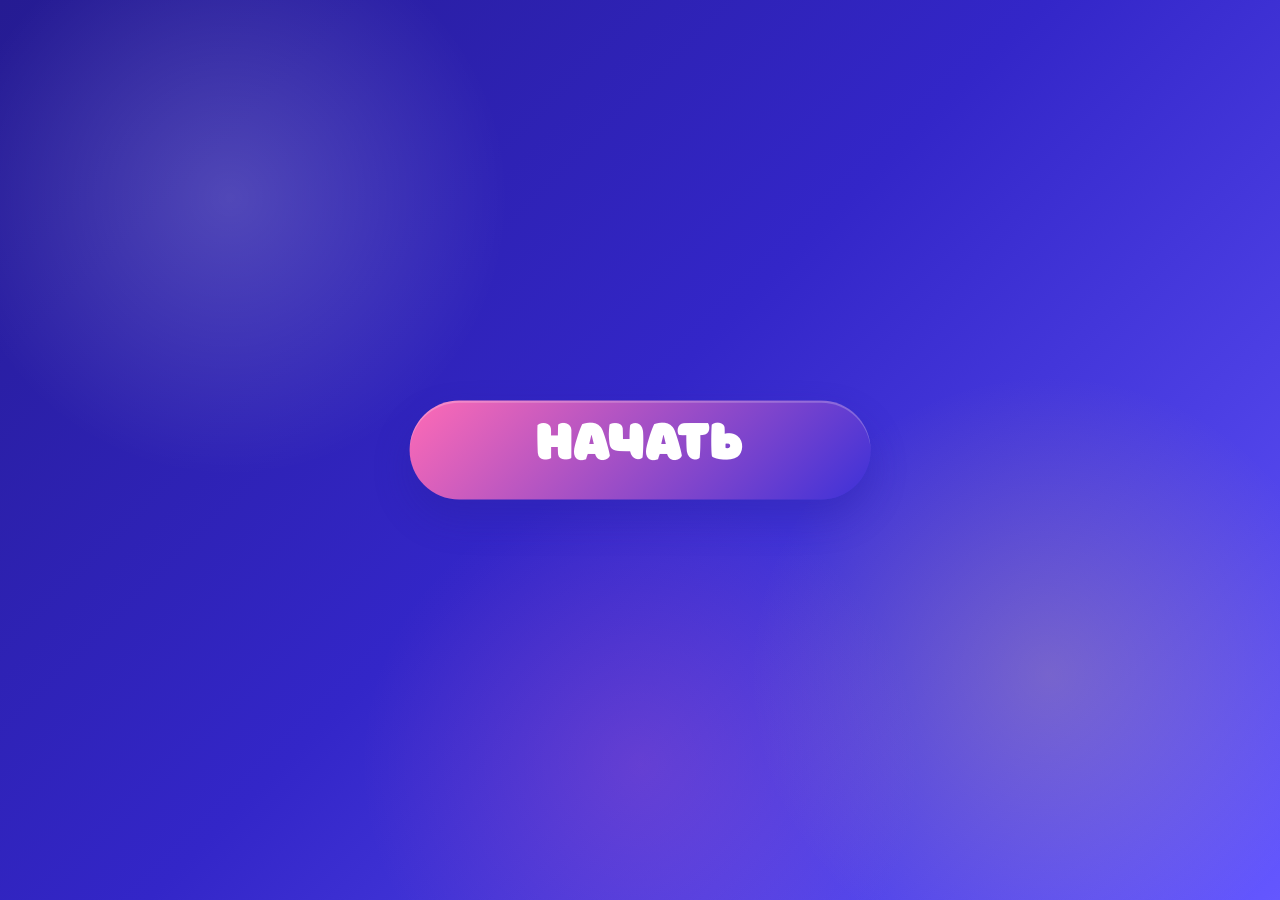
==== games/game1/index.html @ 9e9d815d "V 1.5" ====
<!doctype html>
<html lang="ru">

<head>
  <meta charset="UTF-8" />
  <meta name="viewport" content="width=device-width, initial-scale=1.0, maximum-scale=1.0, user-scalable=no" />
  <title>Лопа — Составь слово</title>
  <link rel="stylesheet" href="style.css?v=2" />
</head>

<body>
  <main class="game-root" id="gameRoot">
    <section class="start-screen screen screen--active" id="startScreen" aria-label="Начало игры">
      <button class="start-btn" id="startBtn" type="button">Начать</button>
    </section>

    <section class="novel-screen screen" id="novelScreen" aria-label="Предыстория игры">
      <button class="novel-frame" id="novelFrame" type="button" aria-label="Следующий кадр истории">
        <picture>
          <source id="novelSource" srcset="" media="(orientation: portrait)" />
          <img id="novelImage" src="" alt="Кадр истории" />
        </picture>

        <span class="novel-counter" id="novelCounter">1</span>
        <span class="novel-hint">Нажми, чтобы продолжить</span>
      </button>
    </section>

    <section class="game-screen screen" id="gameScreen" aria-label="Игровое поле">
      <div class="game-bg-shape game-bg-shape--one"></div>
      <div class="game-bg-shape game-bg-shape--two"></div>

      <header class="game-header">
        <div>
          <p class="eyebrow">Игра 1</p>
          <h1>Составь слово</h1>
        </div>

        <div class="level-pill" id="levelPill">1/5</div>
      </header>

      <div class="word-board" id="wordsContainer" aria-label="Слово с пропусками"></div>

      <div class="letters-board" id="lettersContainer" aria-label="Буквы для выбора"></div>

      <div class="paint-panel" id="paintPanel" aria-hidden="true">
        <button class="paint-tool" id="redPaint" type="button" aria-label="Красная кисть">🖌️</button>
      </div>

      <div class="controls">
        <button class="game-btn game-btn--ghost" id="resetBtn" type="button">Сбросить</button>
      </div>

      <div class="finish-card" id="finishCard" aria-hidden="true">
        <div class="finish-card__icon">🏆</div>
        <h2>Готово!</h2>
        <p id="finishText">Ты помог словам вернуть буквы.</p>
        <button class="game-btn game-btn--primary" id="restartBtn" type="button">Заново</button>
      </div>
    </section>

    <div class="success-pop" id="successPop" aria-hidden="true">
      <img id="successPopImage" src="../success_img/1.png" alt="" />
    </div>

    <div class="toast-container" id="toastContainer" aria-live="polite" aria-atomic="true"></div>
  </main>

  <script src="game.js?v=11"></script>
</body>

</html>
---- games/game1/style.css ----
:root {
    --site-blue: #29209d;
    --site-blue-2: #3d31d8;
    --site-pink: #ff6bb5;
    --site-yellow: #ffd86b;
    --site-green: #4ad39b;
    --site-red: #ff5b6e;

    --ink: #19154f;
    --muted: #706ca8;
    --card: rgba(255, 255, 255, 0.94);
    --card-soft: rgba(255, 255, 255, 0.78);

    --shadow: 0 2.2vh 5vh rgba(16, 10, 80, 0.22);
    --radius-xl: 3vh;
    --radius-lg: 2.2vh;
}

@font-face {
    font-family: "Borsok";
    src: url("../../assets/fonts/boorsok.otf") format("opentype");
    font-weight: 400;
    font-style: normal;
    font-display: swap;
}

* {
    box-sizing: border-box;
    -webkit-tap-highlight-color: transparent;
}

html,
body {
    width: 100%;
    height: 100%;
    margin: 0;
    overflow: hidden;
    overscroll-behavior: none;
    touch-action: none;
}

body {
    font-family: Arial, Helvetica, sans-serif;
    color: var(--ink);
    background:
        radial-gradient(circle at 10% 10%, rgba(255, 216, 107, 0.42), transparent 28%),
        radial-gradient(circle at 85% 18%, rgba(255, 107, 181, 0.34), transparent 30%),
        radial-gradient(circle at 70% 90%, rgba(74, 211, 155, 0.28), transparent 32%),
        linear-gradient(135deg, #251b92 0%, #3326c8 48%, #6457ff 100%);
}

button,
h1,
h2,
h3,
.game-header h1,
.start-btn,
.game-btn,
.level-pill,
.eyebrow,
.char,
.letter,
.toast {
    font-family: "Borsok", Arial, Helvetica, sans-serif;
}

button {
    font: inherit;
}

.game-root {
    position: relative;
    width: 100vw;
    height: 100vh;
    overflow: hidden;
}

.screen {
    position: absolute;
    inset: 0;
    width: 100%;
    height: 100%;
    overflow: hidden;
    opacity: 0;
    pointer-events: none;
    transform: scale(1.01);
    transition: opacity 0.22s ease, transform 0.22s ease;
}

.screen--active {
    opacity: 1;
    pointer-events: auto;
    transform: scale(1);
}

.start-screen {
    background:
        radial-gradient(circle at 18% 22%, rgba(255, 255, 255, 0.18), transparent 22%),
        radial-gradient(circle at 82% 75%, rgba(255, 216, 107, 0.22), transparent 24%),
        radial-gradient(circle at 50% 85%, rgba(255, 107, 181, 0.18), transparent 28%),
        linear-gradient(135deg, #251b92 0%, #3326c8 48%, #6457ff 100%);
}

.start-btn {
    position: absolute;
    left: 50%;
    top: 50%;

    width: clamp(260px, 36%, 560px);
    min-height: clamp(72px, 11vh, 120px);

    transform: translate(-50%, -50%);

    border: 0;
    border-radius: 999px;

    color: #fff;
    background: linear-gradient(135deg, var(--site-pink), var(--site-blue-2));
    box-shadow:
        0 2vh 4vh rgba(41, 32, 157, 0.32),
        inset 0 0.25vh 0 rgba(255, 255, 255, 0.22);

    font-size: clamp(32px, 4.2vw, 68px);
    font-weight: 400;
    line-height: 1;

    cursor: pointer;
    user-select: none;

    transition:
        transform 0.18s ease,
        box-shadow 0.18s ease;
}

.start-btn:active {
    transform: translate(-50%, -50%) scale(0.96);
    box-shadow:
        0 1.2vh 2.6vh rgba(41, 32, 157, 0.28),
        inset 0 0.25vh 0 rgba(255, 255, 255, 0.2);
}

.game-btn {
    min-height: clamp(56px, 7.2vh, 92px);
    padding: 1.4vh 2.8vw;

    border: 0;
    border-radius: 999px;

    cursor: pointer;
    user-select: none;

    font-size: clamp(18px, 2.1vw, 28px);
    font-weight: 400;
    line-height: 1;

    transition:
        transform 0.18s ease,
        box-shadow 0.18s ease,
        opacity 0.18s ease;
}

.game-btn:active {
    transform: scale(0.97);
}

.game-btn:disabled {
    opacity: 0.55;
    cursor: not-allowed;
}

.game-btn--primary {
    color: #fff;
    background: linear-gradient(135deg, var(--site-pink), var(--site-blue-2));
    box-shadow: 0 1.2vh 2.4vh rgba(41, 32, 157, 0.28);
}

.game-btn--ghost {
    color: var(--site-blue);
    background: rgba(255, 255, 255, 0.9);
    border: 0.22vh solid rgba(41, 32, 157, 0.12);
    box-shadow: 0 1.1vh 2.5vh rgba(41, 32, 157, 0.14);
}

.novel-screen {
    background: #100a3d;
}

.novel-frame {
    position: absolute;
    inset: 0;

    width: 100%;
    height: 100%;

    padding: 0;
    border: 0;

    background: #100a3d;
    cursor: pointer;
    overflow: hidden;
}

.novel-frame picture,
.novel-frame img {
    display: block;
    width: 100%;
    height: 100%;
}

.novel-frame img {
    object-fit: cover;
    user-select: none;
}

.novel-counter {
    position: absolute;
    right: 3%;
    top: 3%;

    padding: 1vh 1.6vw;
    border-radius: 999px;

    color: #fff;
    background: rgba(10, 7, 48, 0.54);

    font-size: clamp(13px, 1.8vw, 17px);
    font-weight: 900;

    backdrop-filter: blur(10px);
}

.novel-hint {
    position: absolute;
    left: 50%;
    bottom: 4%;
    transform: translateX(-50%);

    width: auto;
    max-width: 88%;
    padding: 1.3vh 2.5vw;
    border-radius: 999px;

    color: #fff;
    background: rgba(10, 7, 48, 0.56);

    font-size: clamp(14px, 2vw, 20px);
    font-weight: 900;
    white-space: nowrap;

    backdrop-filter: blur(10px);
}

.game-screen {
    background:
        radial-gradient(circle at 8% 12%, rgba(255, 216, 107, 0.45), transparent 20%),
        radial-gradient(circle at 90% 18%, rgba(255, 107, 181, 0.34), transparent 22%),
        linear-gradient(135deg, #f6f3ff 0%, #edeaff 42%, #fff7dd 100%);
}

.game-bg-shape {
    position: absolute;
    border-radius: 999px;
    filter: blur(0.1vh);
    opacity: 0.72;
    pointer-events: none;
}

.game-bg-shape--one {
    left: -8%;
    bottom: -16%;
    width: 34%;
    aspect-ratio: 1;
    background: rgba(41, 32, 157, 0.12);
}

.game-bg-shape--two {
    right: -9%;
    top: -12%;
    width: 28%;
    aspect-ratio: 1;
    background: rgba(255, 107, 181, 0.18);
}

.game-header {
    position: absolute;
    left: 4%;
    top: 3%;

    width: 92%;
    height: 10%;

    display: flex;
    align-items: center;
    justify-content: space-between;
    gap: 2%;

    z-index: 2;
}

.eyebrow {
    margin: 0 0 0.4vh;

    color: var(--site-pink);
    font-size: clamp(11px, 1.4vw, 15px);
    font-weight: 400;
    letter-spacing: 0.08em;
    text-transform: uppercase;
}

.game-header h1 {
    margin: 0;

    color: var(--site-blue);
    font-size: clamp(25px, 4.7vw, 50px);
    font-weight: 400;
    line-height: 1;
}

.level-pill {
    padding: 1.2vh 2.2vw;
    border-radius: 999px;

    color: var(--site-blue);
    background: var(--card);
    box-shadow: 0 1vh 2.4vh rgba(41, 32, 157, 0.13);

    font-size: clamp(16px, 2.3vw, 24px);
    font-weight: 400;
    line-height: 1;
    white-space: nowrap;
}

.word-board {
    position: absolute;
    left: 5%;
    top: 18%;

    width: 90%;
    height: 27%;

    border-radius: var(--radius-xl);
    background: rgba(255, 255, 255, 0.94);
    box-shadow: var(--shadow);

    display: flex;
    align-items: center;
    justify-content: center;

    z-index: 2;
}

.word {
    width: 94%;
    height: 78%;

    display: flex;
    align-items: center;
    justify-content: center;
    gap: 1.4%;
}

.char {
    width: 15%;
    max-width: 14vh;
    height: 78%;

    border-radius: 2.2vh;

    display: flex;
    align-items: center;
    justify-content: center;

    color: var(--ink);
    background: rgba(41, 32, 157, 0.07);

    font-size: clamp(34px, 7vw, 78px);
    font-weight: 400;
    line-height: 1;

    user-select: none;

    transition:
        transform 0.16s ease,
        background 0.16s ease,
        box-shadow 0.16s ease,
        color 0.16s ease;
}

.static {
    background: transparent;
}

.placeholder {
    color: rgba(41, 32, 157, 0.34);
    border: 0.4vh dashed rgba(41, 32, 157, 0.28);
    background: rgba(255, 255, 255, 0.72);
}

.placeholder.drop-target {
    transform: scale(1.05);
    background: rgba(255, 216, 107, 0.54);
    box-shadow: 0 0 0 0.7vh rgba(255, 216, 107, 0.2);
}

.filled {
    color: var(--site-blue);
    background: rgba(255, 216, 107, 0.38);
    border: 0.28vh solid rgba(255, 216, 107, 0.88);
}

.char.error {
    color: #fff;
    background: var(--site-red);
    animation: shake 0.34s ease;
}

.red-vowel {
    color: #ff213d !important;
    background: rgba(255, 91, 110, 0.14);
    box-shadow: 0 0 0 0.65vh rgba(255, 91, 110, 0.13);
}

.letters-board {
    position: absolute;
    left: 5%;
    top: 50%;

    width: 90%;
    height: 25%;

    padding: 2vh 5%;

    border-radius: var(--radius-xl);
    background: rgba(41, 32, 157, 0.1);
    border: 0.22vh solid rgba(41, 32, 157, 0.08);

    display: flex;
    flex-wrap: wrap;
    align-items: center;
    align-content: center;
    justify-content: center;

    gap: 2vh 5%;

    z-index: 2;
}

.letter {
    flex: 0 0 auto;

    width: clamp(72px, 9vh, 96px);
    height: clamp(72px, 9vh, 96px);

    padding: 0;
    margin: 0;

    border: 0;
    border-radius: 50%;

    color: #fff;
    background: linear-gradient(135deg, var(--site-blue-2), var(--site-pink));
    box-shadow: 0 1.2vh 2.5vh rgba(41, 32, 157, 0.28);

    display: flex;
    align-items: center;
    justify-content: center;

    font-size: clamp(38px, 5vh, 58px);
    font-weight: 400;
    line-height: 1;

    cursor: grab;
    user-select: none;
    touch-action: none;

    appearance: none;
    -webkit-appearance: none;
}

.letter.is-hidden {
    visibility: hidden;
    pointer-events: none;
}

.letter.is-dragging,
.paint-tool.is-dragging {
    opacity: 0.45;
}

.paint-panel {
    position: absolute;
    left: 8%;
    top: 80%;

    width: 9vh;
    height: 9vh;

    padding: 0;
    border-radius: 50%;
    background: transparent;
    box-shadow: none;

    display: flex;
    align-items: center;
    justify-content: center;

    z-index: 3;

    opacity: 0;
    transform: scale(0.6);
    pointer-events: none;

    transition:
        opacity 0.22s ease,
        transform 0.22s ease;
}

.paint-panel.is-active {
    opacity: 1;
    transform: scale(1);
    pointer-events: auto;
}

.paint-panel.is-active::before {
    content: "";
    position: absolute;
    inset: -0.9vh;
    border-radius: 50%;

    background: rgba(255, 91, 110, 0.18);
    box-shadow:
        0 0 0 0 rgba(255, 91, 110, 0.38),
        0 0 2.6vh rgba(255, 91, 110, 0.42),
        0 0 4.6vh rgba(255, 216, 107, 0.28);

    pointer-events: none;
    animation: paintPulseHalo 1.25s ease-in-out infinite;
}

.paint-panel.is-active .paint-tool {
    animation: paintToolPulse 1.25s ease-in-out infinite;
    box-shadow:
        0 1.2vh 2.6vh rgba(255, 91, 110, 0.28),
        0 0 0.9vh rgba(255, 91, 110, 0.42),
        0 0 2.4vh rgba(255, 216, 107, 0.42);
}

.paint-panel.is-active .paint-tool.is-dragging {
    animation: none;
}

.paint-tool {
    width: 100%;
    height: 100%;

    min-width: 0;
    min-height: 0;

    padding: 0;
    margin: 0;

    border: 0;
    outline: none;
    border-radius: 50%;

    appearance: none;
    -webkit-appearance: none;

    background: linear-gradient(135deg, #fff, #ffe5eb);
    box-shadow: 0 1.2vh 2.6vh rgba(255, 91, 110, 0.28);

    display: flex;
    align-items: center;
    justify-content: center;

    font-size: 5.2vh;
    line-height: 1;

    cursor: grab;
    touch-action: none;
    user-select: none;
}

.paint-tool:disabled {
    opacity: 0.4;
    cursor: not-allowed;
}

.paint-tool.game-btn {
    width: 9vh;
    min-width: 0;
    min-height: 0;
    padding: 0;
}

.controls {
    position: absolute;
    right: 6%;
    top: 81%;

    width: clamp(240px, 28%, 420px);
    height: auto;

    display: flex;
    align-items: center;
    justify-content: flex-end;

    z-index: 2;
}

.controls .game-btn {
    width: 100%;
    max-width: none;
    min-height: clamp(56px, 7vh, 86px);

    padding: 1.2vh 2.6vw;

    font-size: clamp(18px, 1.8vw, 26px);
}

.finish-card {
    position: absolute;
    left: 50%;
    top: 50%;

    width: min(72%, 68vh);

    transform: translate(-50%, -50%) scale(0.94);

    padding: 4vh 4vw;
    border-radius: var(--radius-xl);

    background: var(--card);
    box-shadow: 0 3vh 8vh rgba(41, 32, 157, 0.28);

    text-align: center;

    z-index: 5;

    opacity: 0;
    pointer-events: none;

    transition:
        opacity 0.2s ease,
        transform 0.2s ease;
}

.finish-card.is-visible {
    opacity: 1;
    pointer-events: auto;
    transform: translate(-50%, -50%) scale(1);
}

.finish-card__icon {
    font-size: clamp(48px, 8vw, 90px);
}

.finish-card h2 {
    margin: 1vh 0;

    color: var(--site-blue);
    font-size: clamp(30px, 5vw, 52px);
    font-weight: 400;
}

.finish-card p {
    width: 88%;
    margin: 0 auto 2.4vh;

    color: var(--muted);
    font-size: clamp(18px, 2.5vw, 26px);
    line-height: 1.25;
    font-weight: 800;
}

.finish-card .game-btn {
    width: clamp(220px, 42%, 420px);
    min-height: clamp(58px, 8vh, 92px);
}

.success-pop {
    position: fixed;
    left: 50%;
    top: 50%;

    width: min(42vw, 34vh);
    aspect-ratio: 1 / 1;

    z-index: 9000;

    opacity: 0;
    pointer-events: none;

    transform: translate(-50%, -50%) scale(0.45) rotate(-8deg);
}

.success-pop img {
    width: 100%;
    height: 100%;
    object-fit: contain;
    display: block;

    filter: drop-shadow(0 2vh 3vh rgba(41, 32, 157, 0.28));
}

.success-pop.is-visible {
    animation: successPop 1.1s ease both;
}

.drag-ghost {
    position: fixed;
    left: 0;
    top: 0;

    z-index: 9998;

    width: 10vh;
    height: 10vh;

    border-radius: 50%;

    display: flex;
    align-items: center;
    justify-content: center;

    color: #fff;
    background: linear-gradient(135deg, var(--site-blue-2), var(--site-pink));
    box-shadow: 0 1.4vh 3vh rgba(41, 32, 157, 0.26);

    font-family: "Borsok", Arial, Helvetica, sans-serif;
    font-size: clamp(32px, 5vw, 62px);
    font-weight: 400;
    line-height: 1;

    pointer-events: none;
    transform: translate(-50%, -50%);
}

.drag-ghost--paint {
    background: linear-gradient(135deg, #fff, #ffe5eb);
    color: var(--site-red);
}

.toast-container {
    position: fixed;
    right: 2.2%;
    top: 2.4%;

    z-index: 10000;

    width: min(42%, 440px);

    display: flex;
    flex-direction: column;
    align-items: flex-end;
    gap: 1vh;

    pointer-events: none;
}

.toast {
    max-width: 100%;
    padding: 1.6vh 2vw;

    border-radius: 2vh;

    color: var(--site-blue);
    background: rgba(255, 255, 255, 0.96);
    border: 0.18vh solid rgba(41, 32, 157, 0.1);
    box-shadow: 0 1.4vh 3.2vh rgba(16, 10, 80, 0.18);

    font-size: clamp(15px, 1.9vw, 19px);
    line-height: 1.25;
    font-weight: 400;

    opacity: 0;
    transform: translateY(-1.2vh) scale(0.96);

    transition:
        opacity 0.22s ease,
        transform 0.22s ease;
}

.toast.is-visible {
    opacity: 1;
    transform: translateY(0) scale(1);
}

.toast--error {
    color: #b42318;
    background: #fff2f2;
    border-color: rgba(180, 35, 24, 0.16);
}

@keyframes successPop {
    0% {
        opacity: 0;
        transform: translate(-50%, -50%) scale(0.35) rotate(-10deg);
    }

    18% {
        opacity: 1;
        transform: translate(-50%, -50%) scale(1.12) rotate(4deg);
    }

    38% {
        opacity: 1;
        transform: translate(-50%, -50%) scale(1) rotate(0deg);
    }

    78% {
        opacity: 1;
        transform: translate(-50%, -50%) scale(1) rotate(0deg);
    }

    100% {
        opacity: 0;
        transform: translate(-50%, -50%) scale(0.8) rotate(0deg);
    }
}

@keyframes shake {

    0%,
    100% {
        transform: translateX(0);
    }

    25% {
        transform: translateX(-0.8vh);
    }

    50% {
        transform: translateX(0.8vh);
    }

    75% {
        transform: translateX(-0.5vh);
    }
}

@keyframes paintToolPulse {

    0%,
    100% {
        transform: scale(1);
    }

    50% {
        transform: scale(1.1);
    }
}

@keyframes paintPulseHalo {

    0%,
    100% {
        opacity: 0.62;
        transform: scale(0.94);
        box-shadow:
            0 0 0 0 rgba(255, 91, 110, 0.38),
            0 0 2.6vh rgba(255, 91, 110, 0.42),
            0 0 4.6vh rgba(255, 216, 107, 0.28);
    }

    50% {
        opacity: 1;
        transform: scale(1.14);
        box-shadow:
            0 0 0 1.2vh rgba(255, 91, 110, 0),
            0 0 3.6vh rgba(255, 91, 110, 0.56),
            0 0 6vh rgba(255, 216, 107, 0.42);
    }
}

@media (orientation: portrait) {
    .start-btn {
        width: 78%;
        min-height: clamp(72px, 10vh, 108px);
        font-size: clamp(36px, 11vw, 72px);
    }

    .game-header {
        top: 2%;
        height: 8%;
    }

    .eyebrow {
        font-size: clamp(11px, 3vw, 14px);
    }

    .game-header h1 {
        font-size: clamp(26px, 7vw, 42px);
    }

    .level-pill {
        padding: 1vh 4vw;
        font-size: clamp(18px, 4.5vw, 24px);
    }

    .word-board {
        left: 5%;
        top: 15%;
        width: 90%;
        height: 27%;
    }

    .word {
        width: 96%;
        height: 78%;
        gap: 1.5%;
    }

    .char {
        width: 17%;
        height: 76%;
        font-size: clamp(44px, 12vw, 76px);
    }

    .letters-board {
        left: 5%;
        top: 48%;

        width: 90%;
        height: 28%;

        padding: 2vh 5%;

        gap: 2vh 6%;
    }

    .letter {
        flex: 0 0 auto;

        width: clamp(72px, 10vh, 102px);
        height: clamp(72px, 10vh, 102px);

        font-size: clamp(38px, 5.6vh, 64px);
    }

    .paint-panel {
        left: 7%;
        top: 82%;

        width: 10vh;
        height: 10vh;
    }

    .paint-tool {
        font-size: 5.8vh;
    }

    .controls {
        left: 36%;
        right: auto;
        top: 82%;

        width: 58%;
        height: auto;
    }

    .success-pop {
        width: min(76vw, 34vh);
    }

    .controls .game-btn {
        width: 100%;
        max-width: none;
        min-height: clamp(64px, 8.5vh, 96px);

        font-size: clamp(22px, 5.5vw, 32px);
    }

    .finish-card {
        width: 88%;
    }

    .finish-card .game-btn {
        width: 74%;
        min-height: clamp(64px, 8.5vh, 96px);
        font-size: clamp(22px, 5.5vw, 32px);
    }

    .toast-container {
        left: 5%;
        right: 5%;
        top: 2%;
        width: 90%;
        align-items: stretch;
    }

    .toast {
        font-size: clamp(16px, 4vw, 21px);
        padding: 1.8vh 4vw;
        text-align: center;
    }

    .novel-hint {
        font-size: clamp(14px, 4vw, 19px);
    }
}

@media (max-height: 520px) {
    .start-btn {
        width: clamp(240px, 34%, 480px);
        min-height: clamp(58px, 12vh, 88px);
        font-size: clamp(28px, 5vw, 54px);
    }

    .game-header {
        top: 2%;
        height: 9%;
    }

    .word-board {
        top: 14%;
        height: 25%;
    }

    .letters-board {
        top: 44%;
        height: 29%;
    }

    .letter {
        width: clamp(54px, 11vh, 76px);
        height: clamp(54px, 11vh, 76px);

        font-size: clamp(30px, 6vh, 46px);
    }

    .paint-panel {
        top: 80%;

        width: 9vh;
        height: 9vh;
    }

    .success-pop {
        width: min(32vw, 30vh);
    }

    .paint-tool {
        font-size: 5.2vh;
    }

    .controls {
        top: 80%;
        height: auto;
    }

    .controls .game-btn {
        min-height: clamp(52px, 9vh, 76px);
    }
}
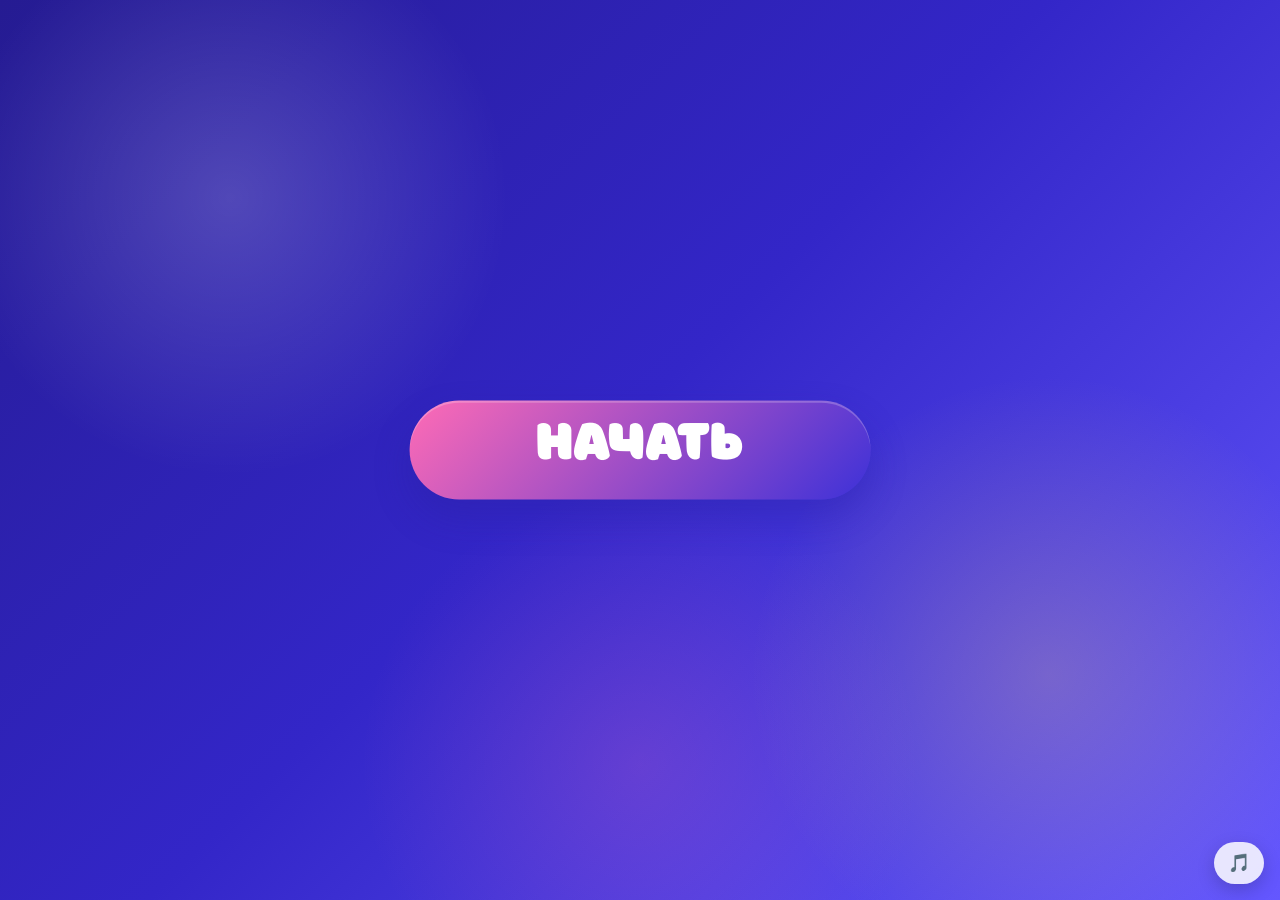
==== commit e783f6c9: "V 1.6" ====
--- a/games/game1/index.html
+++ b/games/game1/index.html
@@ -67,6 +67,7 @@
   </main>
 
   <script src="game.js?v=11"></script>
+  <script src="../../assets/background-music.js"></script>
 </body>
 
 </html>
